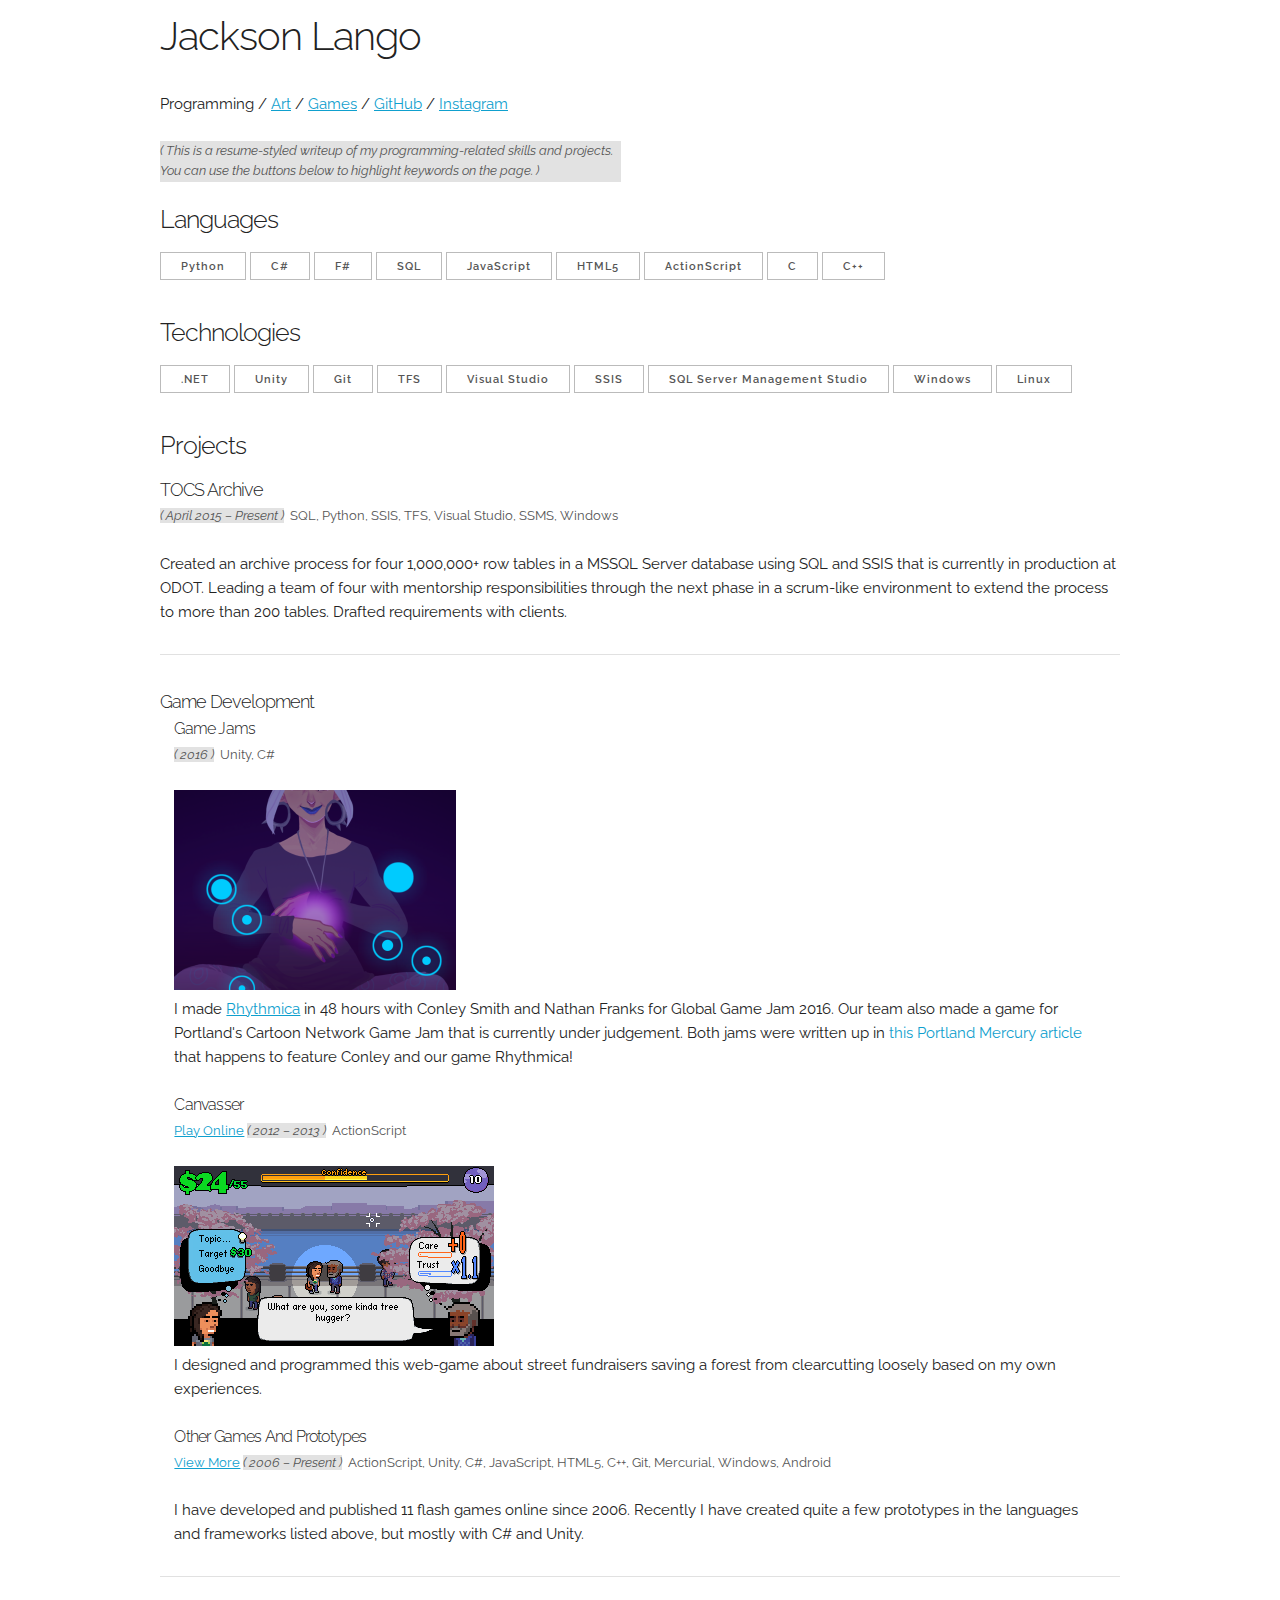
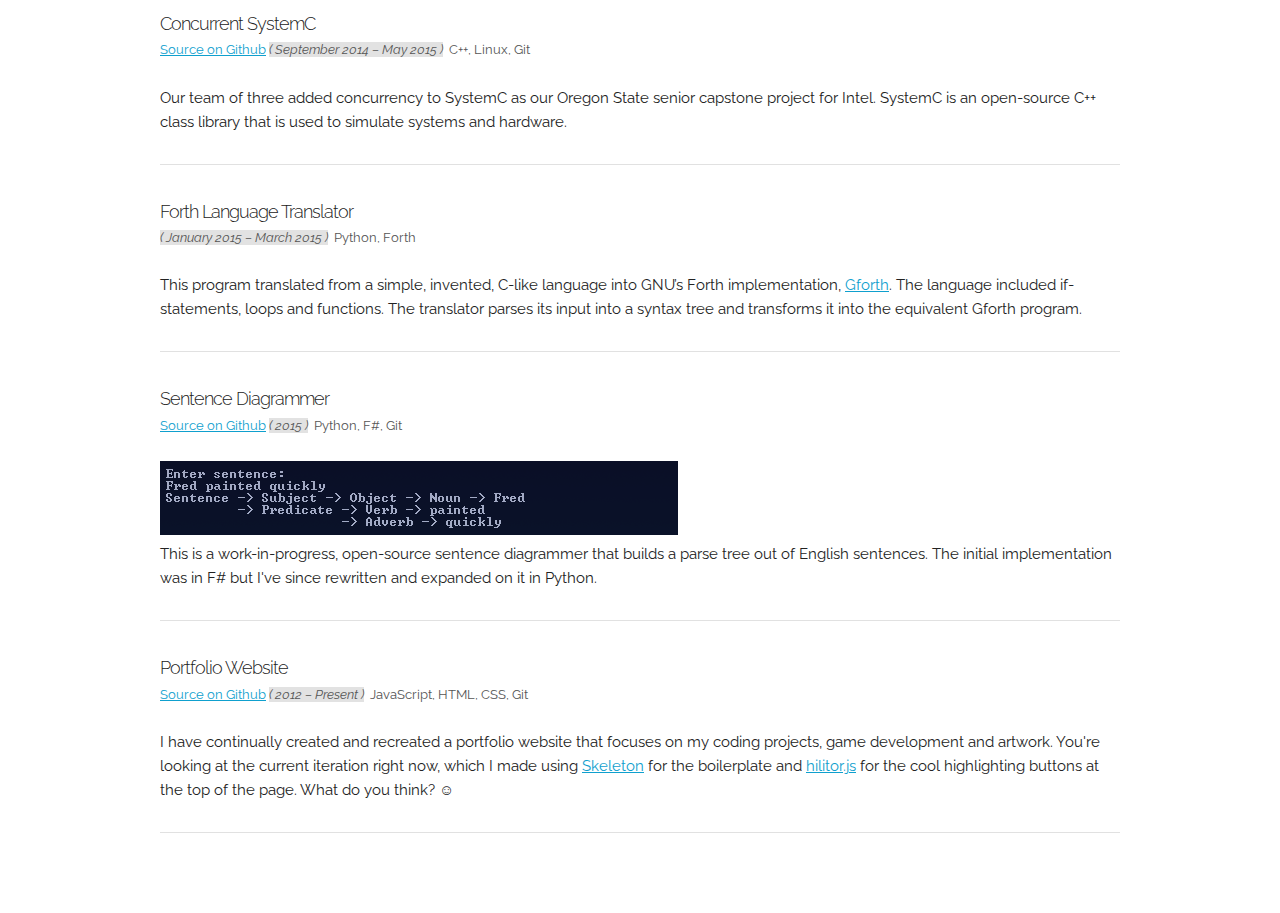
==== index.html @ 097b2953 "add game jams to programming" ====
<!DOCTYPE html>
<html lang="en">
<head>

  <!-- Basic Page Needs
  –––––––––––––––––––––––––––––––––––––––––––––––––– -->
  <meta charset="utf-8">
  <title>Jackson Lango - Programming</title>
  <meta name="description" content="Portfolio website">
  <meta name="author" content="Jackson Lango">

  <!-- Mobile Specific Metas
  –––––––––––––––––––––––––––––––––––––––––––––––––– -->
  <meta name="viewport" content="width=device-width, initial-scale=1">

  <!-- FONT
  –––––––––––––––––––––––––––––––––––––––––––––––––– -->
  <link href="//fonts.googleapis.com/css?family=Raleway:400,300,600" rel="stylesheet" type="text/css">

  <!-- CSS
  –––––––––––––––––––––––––––––––––––––––––––––––––– -->
  <link rel="stylesheet" href="css/normalize.css">
  <link rel="stylesheet" href="css/skeleton.css">
  <link rel="stylesheet" href="css/lango.css">

  <!-- Favicon
  –––––––––––––––––––––––––––––––––––––––––––––––––– -->
  <link rel="icon" type="image/png" href="images/favicon.png">

  <!-- JavaScript
  –––––––––––––––––––––––––––––––––––––––––––––––––– -->
  <script type="text/javascript" src="js/hilitor.js"></script>
  <script type="text/javascript" src="js/keywords.js"></script>
  <script type="text/javascript">
    var keywords = new Keywords();
  </script>

</head>
<body>
  <div class="container" id="content">
    <h1>Jackson Lango</h1>
    <p>
      Programming / 
      <a href="art">Art</a> / 
      <a href="games">Games</a> / 
      <a href="https://github.com/no1hitjam">GitHub</a> / 
      <a href="https://www.instagram.com/moon_dude">Instagram</a>
    </p>
    <div class="row">
      <div class="one-half column">
        <p class="info info-em">
            ( This is a resume-styled writeup of my programming-related skills and projects. You can use the buttons below to highlight keywords on the page. )
        </p>
      </div><div class="one-half column"></div>
    </div>
    <h2>Languages</h2>
    <p>
      <input type="button" id="Python-button" value="Python" onclick="keywords.toggle('Python');">
      <input type="button" id="C#-button" value="C#" onclick="keywords.toggle('C#');">
      <input type="button" id="F#-button" value="F#" onclick="keywords.toggle('F#');">
      <input type="button" id="SQL-button" value="SQL" onclick="keywords.toggle('SQL');">
      <input type="button" id="JavaScript-button" value="JavaScript" onclick="keywords.toggle('JavaScript');">
      <input type="button" id="HTML5-button" value="HTML5" onclick="keywords.toggle('HTML5');">
      <input type="button" id="ActionScript-button" value="ActionScript" onclick="keywords.toggle('ActionScript');">
      <input type="button" id="C-button" value="C" onclick="keywords.toggle('C');">
      <input type="button" id="C++-button" value="C++" onclick="keywords.toggle('C\\+\\+');">
    </p>
    <h2>Technologies</h2>
    <p>
      <input type="button" id=".NET-button" value=".NET" onclick="keywords.toggle('\\.NET');">
      <input type="button" id="Unity-button" value="Unity" onclick="keywords.toggle('Unity');">
      <input type="button" id="Git-button" value="Git" onclick="keywords.toggle('Git');">
      <input type="button" id="TFS-button" value="TFS" onclick="keywords.toggle('TFS');">
      <input type="button" id="Visual Studio-button" value="Visual Studio" onclick="keywords.toggle('Visual Studio');">
      <input type="button" id="SSIS-button" value="SSIS" onclick="keywords.toggle('SSIS');">
      <input type="button" id="SSMS-button" value="SQL Server Management Studio" onclick="keywords.toggle('SSMS');">
      <input type="button" id="Windows-button" value="Windows" onclick="keywords.toggle('Windows');">
      <input type="button" id="Linux-button" value="Linux" onclick="keywords.toggle('Linux');">
    </p>
    
    <h2>Projects</h2>
    
    <h3>TOCS Archive</h3>
    <p class="info">
      <span class="info-em">( April 2015 – Present )</span>&nbsp; 
      SQL, Python, SSIS, TFS, Visual Studio, SSMS, Windows &nbsp; 
    </p>
    <p> 
      
    </p>
    <p>
      Created an archive process for four 1,000,000+ row tables in a MSSQL Server database using SQL and SSIS that is currently in production at ODOT. Leading a team of four with mentorship responsibilities through the next phase in a scrum-like environment to extend the process to more than 200 tables. Drafted requirements with clients.
    </p>
    
    <hr />
    
    <h3>Game Development</h3>
    <div style="width: 97%; margin: 0 auto;">
      <h4>Game Jams</h4>
      <p class="info">
        <span class="info-em">( 2016 )</span>&nbsp; 
        Unity, C# &nbsp; 
      </p>
      <img class="u-max-full-width" src="images/rhythmica.png">
      <p>
        I made <a href="games/rhythmica">Rhythmica</a> in 48 hours with Conley Smith and Nathan Franks for Global Game Jam 2016. Our team also made a game for Portland's Cartoon Network Game Jam that is currently under judgement. Both jams were written up in <a>this Portland Mercury article</a> that happens to feature Conley and our game Rhythmica!
      </p>
      <h4>Canvasser</h4>
      <p class="info">
        <a href="games/canvasser">Play Online</a>
        <span class="info-em">( 2012 – 2013 )</span>&nbsp; 
        ActionScript &nbsp; 
      </p>
      <img class="u-max-full-width" src="images/canvasser.png">
      <p>
        I designed and programmed this web-game about street fundraisers saving a forest from clearcutting loosely based on my own experiences.
      </p>
      <h4>Other Games And Prototypes</h4>
      <p class="info">
        <a href="games">View More</a>
        <span class="info-em">( 2006 – Present )</span>&nbsp; 
        ActionScript, Unity, C#, JavaScript, HTML5, C++, Git, Mercurial, Windows, Android &nbsp;
      </p>
      <p>
        I have developed and published 11 flash games online since 2006.
        Recently I have created quite a few prototypes in the languages and frameworks listed above, but mostly with C# and Unity.
      </p>
    </div>
    
    <hr />
    
    <h3>Concurrent SystemC</h3>
    <p class="info">
      <a href="https://github.com/eberleim/SystemConcurrentC">Source on Github</a>
      <span class="info-em">( September 2014 – May 2015 )</span>&nbsp; 
      C++, Linux, Git &nbsp;
    </p>
    <p>
      Our team of three added concurrency to SystemC as our Oregon State senior capstone project for Intel. SystemC is an open-source C++ class library that is used to simulate systems and hardware.
    </p>
    
    <hr />
    
    <h3>Forth Language Translator</h3>
    <p class="info">
      <span class="info-em">( January 2015 – March 2015 )</span>&nbsp; 
      Python, Forth &nbsp;
    </p>
    <p>
      This program translated from a simple, invented, C-like language into GNU’s Forth implementation, <a href="https://www.gnu.org/software/gforth/">Gforth</a>. The language included if-statements, loops and functions. The translator parses its input into a syntax tree and transforms it into the equivalent Gforth program.
    </p>
    
    <hr />
    
    <h3>Sentence Diagrammer</h3>
    <p class="info">
      <a href="https://github.com/no1hitjam/diagrammer">Source on Github</a>
      <span class="info-em">( 2015 )</span>&nbsp; 
      Python, F#, Git &nbsp;
    </p>
    <img class="u-max-full-width" src="images/diagrammer.png">
    <p>
      This is a work-in-progress, open-source sentence diagrammer that builds a parse tree out of English sentences. The initial implementation was in F# but I've since rewritten and expanded on it in Python.
    </p>
    
    <hr />
    
    <h3>Portfolio Website</h3>
    <p class="info">
      <a href="https://github.com/no1hitjam/portfolio2">Source on Github</a> 
      <span class="info-em">( 2012 – Present )</span>&nbsp; 
      JavaScript, HTML, CSS, Git &nbsp;
    </p>
    <p>
      I have continually created and recreated a portfolio website that focuses on my coding projects, game development and artwork. You're looking at the current iteration right now, which I made using <a href="http://getskeleton.com/">Skeleton</a> for the boilerplate and <a href="http://www.the-art-of-web.com/javascript/search-highlight/">hilitor.js</a> for the cool highlighting buttons at the top of the page. What do you think? &#9786; 
    </p>
    <p></p>
    
    <hr />
    
    <h3></h3>
    <p class="info">
      <span class="info-em"></span>&nbsp; &nbsp;
    </p>
    <p>
    </p>
  </div>
      
</body>
</html>
---- css/skeleton.css ----
/*
* Skeleton V2.0.4
* Copyright 2014, Dave Gamache
* www.getskeleton.com
* Free to use under the MIT license.
* http://www.opensource.org/licenses/mit-license.php
* 12/29/2014
*/


/* Table of contents
––––––––––––––––––––––––––––––––––––––––––––––––––
- Grid
- Base Styles
- Typography
- Links
- Buttons
- Forms
- Lists
- Code
- Tables
- Spacing
- Utilities
- Clearing
- Media Queries
*/


/* Grid
–––––––––––––––––––––––––––––––––––––––––––––––––– */
.container {
  position: relative;
  width: 100%;
  max-width: 960px;
  margin: 0 auto;
  padding: 0 20px;
  box-sizing: border-box; }
.column,
.columns {
  width: 100%;
  float: left;
  box-sizing: border-box; }

/* For devices larger than 400px */
@media (min-width: 400px) {
  .container {
    width: 85%;
    padding: 0; }
}

/* For devices larger than 550px */
@media (min-width: 550px) {
  .container {
    width: 80%; }
  .column,
  .columns {
    margin-left: 4%; }
  .column:first-child,
  .columns:first-child {
    margin-left: 0; }

  .one.column,
  .one.columns                    { width: 4.66666666667%; }
  .two.columns                    { width: 13.3333333333%; }
  .three.columns                  { width: 22%;            }
  .four.columns                   { width: 30.6666666667%; }
  .five.columns                   { width: 39.3333333333%; }
  .six.columns                    { width: 48%;            }
  .seven.columns                  { width: 56.6666666667%; }
  .eight.columns                  { width: 65.3333333333%; }
  .nine.columns                   { width: 74.0%;          }
  .ten.columns                    { width: 82.6666666667%; }
  .eleven.columns                 { width: 91.3333333333%; }
  .twelve.columns                 { width: 100%; margin-left: 0; }

  .one-third.column               { width: 30.6666666667%; }
  .two-thirds.column              { width: 65.3333333333%; }

  .one-half.column                { width: 48%; }

  /* Offsets */
  .offset-by-one.column,
  .offset-by-one.columns          { margin-left: 8.66666666667%; }
  .offset-by-two.column,
  .offset-by-two.columns          { margin-left: 17.3333333333%; }
  .offset-by-three.column,
  .offset-by-three.columns        { margin-left: 26%;            }
  .offset-by-four.column,
  .offset-by-four.columns         { margin-left: 34.6666666667%; }
  .offset-by-five.column,
  .offset-by-five.columns         { margin-left: 43.3333333333%; }
  .offset-by-six.column,
  .offset-by-six.columns          { margin-left: 52%;            }
  .offset-by-seven.column,
  .offset-by-seven.columns        { margin-left: 60.6666666667%; }
  .offset-by-eight.column,
  .offset-by-eight.columns        { margin-left: 69.3333333333%; }
  .offset-by-nine.column,
  .offset-by-nine.columns         { margin-left: 78.0%;          }
  .offset-by-ten.column,
  .offset-by-ten.columns          { margin-left: 86.6666666667%; }
  .offset-by-eleven.column,
  .offset-by-eleven.columns       { margin-left: 95.3333333333%; }

  .offset-by-one-third.column,
  .offset-by-one-third.columns    { margin-left: 34.6666666667%; }
  .offset-by-two-thirds.column,
  .offset-by-two-thirds.columns   { margin-left: 69.3333333333%; }

  .offset-by-one-half.column,
  .offset-by-one-half.columns     { margin-left: 52%; }

}


/* Base Styles
–––––––––––––––––––––––––––––––––––––––––––––––––– */
/* NOTE
html is set to 62.5% so that all the REM measurements throughout Skeleton
are based on 10px sizing. So basically 1.5rem = 15px :) */
html {
  font-size: 62.5%; }
body {
  font-size: 1.5em; /* currently ems cause chrome bug misinterpreting rems on body element */
  line-height: 1.6;
  font-weight: 400;
  font-family: "Raleway", "HelveticaNeue", "Helvetica Neue", Helvetica, Arial, sans-serif;
  color: #222; }


/* Typography
–––––––––––––––––––––––––––––––––––––––––––––––––– */
h1, h2, h3, h4, h5, h6 {
  margin-top: 0;
  margin-bottom: 2rem;
  font-weight: 300; }
h1 { font-size: 4.0rem; line-height: 1.2;  letter-spacing: -.1rem;}
h2 { font-size: 3.6rem; line-height: 1.25; letter-spacing: -.1rem; }
h3 { font-size: 3.0rem; line-height: 1.3;  letter-spacing: -.1rem; }
h4 { font-size: 2.4rem; line-height: 1.35; letter-spacing: -.08rem; }
h5 { font-size: 1.8rem; line-height: 1.5;  letter-spacing: -.05rem; }
h6 { font-size: 1.5rem; line-height: 1.6;  letter-spacing: 0; }

/* Larger than phablet 
@media (min-width: 550px) {
  h1 { font-size: 5.0rem; }
  h2 { font-size: 4.2rem; }
  h3 { font-size: 3.6rem; }
  h4 { font-size: 3.0rem; }
  h5 { font-size: 2.4rem; }
  h6 { font-size: 1.5rem; }
}*/

p {
  margin-top: 0; }


/* Links
–––––––––––––––––––––––––––––––––––––––––––––––––– */
a {
  color: #1EAEDB; }
a:hover {
  color: #0FA0CE; }


/* Buttons
–––––––––––––––––––––––––––––––––––––––––––––––––– */
.button,
button,
input[type="submit"],
input[type="reset"],
input[type="button"] {
  display: inline-block;
  height: 38px;
  padding: 0 30px;
  color: #555;
  text-align: center;
  font-size: 11px;
  font-weight: 600;
  line-height: 38px;
  letter-spacing: .1rem;
  text-transform: uppercase;
  text-decoration: none;
  white-space: nowrap;
  background-color: transparent;
  border-radius: 4px;
  border: 1px solid #bbb;
  cursor: pointer;
  box-sizing: border-box; }
.button:hover,
button:hover,
input[type="submit"]:hover,
input[type="reset"]:hover,
input[type="button"]:hover,
.button:focus,
button:focus,
input[type="submit"]:focus,
input[type="reset"]:focus,
input[type="button"]:focus {
  color: #333;
  border-color: #888;
  outline: 0; }
.button.button-primary,
button.button-primary,
input[type="submit"].button-primary,
input[type="reset"].button-primary,
input[type="button"].button-primary {
  color: #FFF;
  background-color: #33C3F0;
  border-color: #33C3F0; }
.button.button-primary:hover,
button.button-primary:hover,
input[type="submit"].button-primary:hover,
input[type="reset"].button-primary:hover,
input[type="button"].button-primary:hover,
.button.button-primary:focus,
button.button-primary:focus,
input[type="submit"].button-primary:focus,
input[type="reset"].button-primary:focus,
input[type="button"].button-primary:focus {
  color: #FFF;
  background-color: #1EAEDB;
  border-color: #1EAEDB; }


/* Forms
–––––––––––––––––––––––––––––––––––––––––––––––––– */
input[type="email"],
input[type="number"],
input[type="search"],
input[type="text"],
input[type="tel"],
input[type="url"],
input[type="password"],
textarea,
select {
  height: 38px;
  padding: 6px 10px; /* The 6px vertically centers text on FF, ignored by Webkit */
  background-color: #fff;
  border: 1px solid #D1D1D1;
  border-radius: 4px;
  box-shadow: none;
  box-sizing: border-box; }
/* Removes awkward default styles on some inputs for iOS */
input[type="email"],
input[type="number"],
input[type="search"],
input[type="text"],
input[type="tel"],
input[type="url"],
input[type="password"],
textarea {
  -webkit-appearance: none;
     -moz-appearance: none;
          appearance: none; }
textarea {
  min-height: 65px;
  padding-top: 6px;
  padding-bottom: 6px; }
input[type="email"]:focus,
input[type="number"]:focus,
input[type="search"]:focus,
input[type="text"]:focus,
input[type="tel"]:focus,
input[type="url"]:focus,
input[type="password"]:focus,
textarea:focus,
select:focus {
  border: 1px solid #33C3F0;
  outline: 0; }
label,
legend {
  display: block;
  margin-bottom: .5rem;
  font-weight: 600; }
fieldset {
  padding: 0;
  border-width: 0; }
input[type="checkbox"],
input[type="radio"] {
  display: inline; }
label > .label-body {
  display: inline-block;
  margin-left: .5rem;
  font-weight: normal; }


/* Lists
–––––––––––––––––––––––––––––––––––––––––––––––––– */
ul {
  list-style: circle inside; }
ol {
  list-style: decimal inside; }
ol, ul {
  padding-left: 0;
  margin-top: 0; }
ul ul,
ul ol,
ol ol,
ol ul {
  margin: 1.5rem 0 1.5rem 3rem;
  font-size: 90%; }
li {
  margin-bottom: 1rem; }


/* Code
–––––––––––––––––––––––––––––––––––––––––––––––––– */
code {
  padding: .2rem .5rem;
  margin: 0 .2rem;
  font-size: 90%;
  white-space: nowrap;
  background: #F1F1F1;
  border: 1px solid #E1E1E1;
  border-radius: 4px; }
pre > code {
  display: block;
  padding: 1rem 1.5rem;
  white-space: pre; }


/* Tables
–––––––––––––––––––––––––––––––––––––––––––––––––– */
th,
td {
  padding: 12px 15px;
  text-align: left;
  border-bottom: 1px solid #E1E1E1; }
th:first-child,
td:first-child {
  padding-left: 0; }
th:last-child,
td:last-child {
  padding-right: 0; }


/* Spacing
–––––––––––––––––––––––––––––––––––––––––––––––––– */
button,
.button {
  margin-bottom: 1rem; }
input,
textarea,
select,
fieldset {
  margin-bottom: 1.5rem; }
pre,
blockquote,
dl,
figure,
table,
p,
ul,
ol,
form {
  margin-bottom: 2.5rem; }


/* Utilities
–––––––––––––––––––––––––––––––––––––––––––––––––– */
.u-full-width {
  width: 100%;
  box-sizing: border-box; }
.u-max-full-width {
  max-width: 100%;
  box-sizing: border-box; }
.u-pull-right {
  float: right; }
.u-pull-left {
  float: left; }


/* Misc
–––––––––––––––––––––––––––––––––––––––––––––––––– */
hr {
  margin-top: 3rem;
  margin-bottom: 3.5rem;
  border-width: 0;
  border-top: 1px solid #E1E1E1; }


/* Clearing
–––––––––––––––––––––––––––––––––––––––––––––––––– */

/* Self Clearing Goodness */
.container:after,
.row:after,
.u-cf {
  content: "";
  display: table;
  clear: both; }


/* Media Queries
–––––––––––––––––––––––––––––––––––––––––––––––––– */
/*
Note: The best way to structure the use of media queries is to create the queries
near the relevant code. For example, if you wanted to change the styles for buttons
on small devices, paste the mobile query code up in the buttons section and style it
there.
*/


/* Larger than mobile */
@media (min-width: 400px) {}

/* Larger than phablet (also point when grid becomes active) */
@media (min-width: 550px) {}

/* Larger than tablet */
@media (min-width: 750px) {}

/* Larger than desktop */
@media (min-width: 1000px) {}

/* Larger than Desktop HD */
@media (min-width: 1200px) {}
---- css/lango.css ----
h3, h4, h5, h6 {
  margin-bottom: .5rem;
}
 
h1 { font-size: 4.0rem; line-height: 1.8;  min-height: -7em; letter-spacing: -.1rem; }
h2 { font-size: 2.5rem; line-height: 1;  min-height: -2em; letter-spacing: -.1rem; }
h3 { font-size: 1.8rem; line-height: 1.3;  min-height: -2em; letter-spacing: -.1rem; }
h4 { font-size: 1.6rem; line-height: 1.35; min-height: -2em; letter-spacing: -.08rem; }
h5 { font-size: 1.5rem; line-height: 1.5;  min-height: -2em; letter-spacing: -.05rem; }
h6 { font-size: 1.4rem; line-height: 1.6;  min-height: -2em; letter-spacing: 0; }

a {
  color: #0FA0CE; }
a:hover {
  color: #0c81a7; }

.info {
  font-size: .85em; 
  color: #555;
}

.info-em {
  font-style: italic;
  background-color: #e2e2e2;
}
  
.button,
button,
input[type="submit"],
input[type="reset"],
input[type="button"] {
  /*display: inline-block;*/
  height: 28px;
  padding: 0 20px;
  /*color: #555;
  text-align: center;
  font-size: 11px;
  font-weight: 600;*/
  line-height: 28px;
  /*letter-spacing: .1rem;*/
  text-transform: none;
  /*text-decoration: none;
  white-space: nowrap;
  background-color: transparent;*/
  border-radius: 0px;
  /*border: 1px solid #bbb;
  cursor: pointer;
  box-sizing: border-box;*/ }
.button.button-primary,
button.button-primary,
input[type="submit"].button-primary,
input[type="reset"].button-primary,
input[type="button"].button-primary {
  /*color: #FFF;
  background-color: #33C3F0;
  border-color: #33C3F0;*/
  color: #333;
  background-color: #80dcff;
  border-color: #80dcff; }
.button.button-primary:hover,
button.button-primary:hover,
input[type="submit"].button-primary:hover,
input[type="reset"].button-primary:hover,
input[type="button"].button-primary:hover,
.button.button-primary:focus,
button.button-primary:focus,
input[type="submit"].button-primary:focus,
input[type="reset"].button-primary:focus,
input[type="button"].button-primary:focus {
  color: #111;
  background-color: #80dcff;
  border-color: #80dcff; }
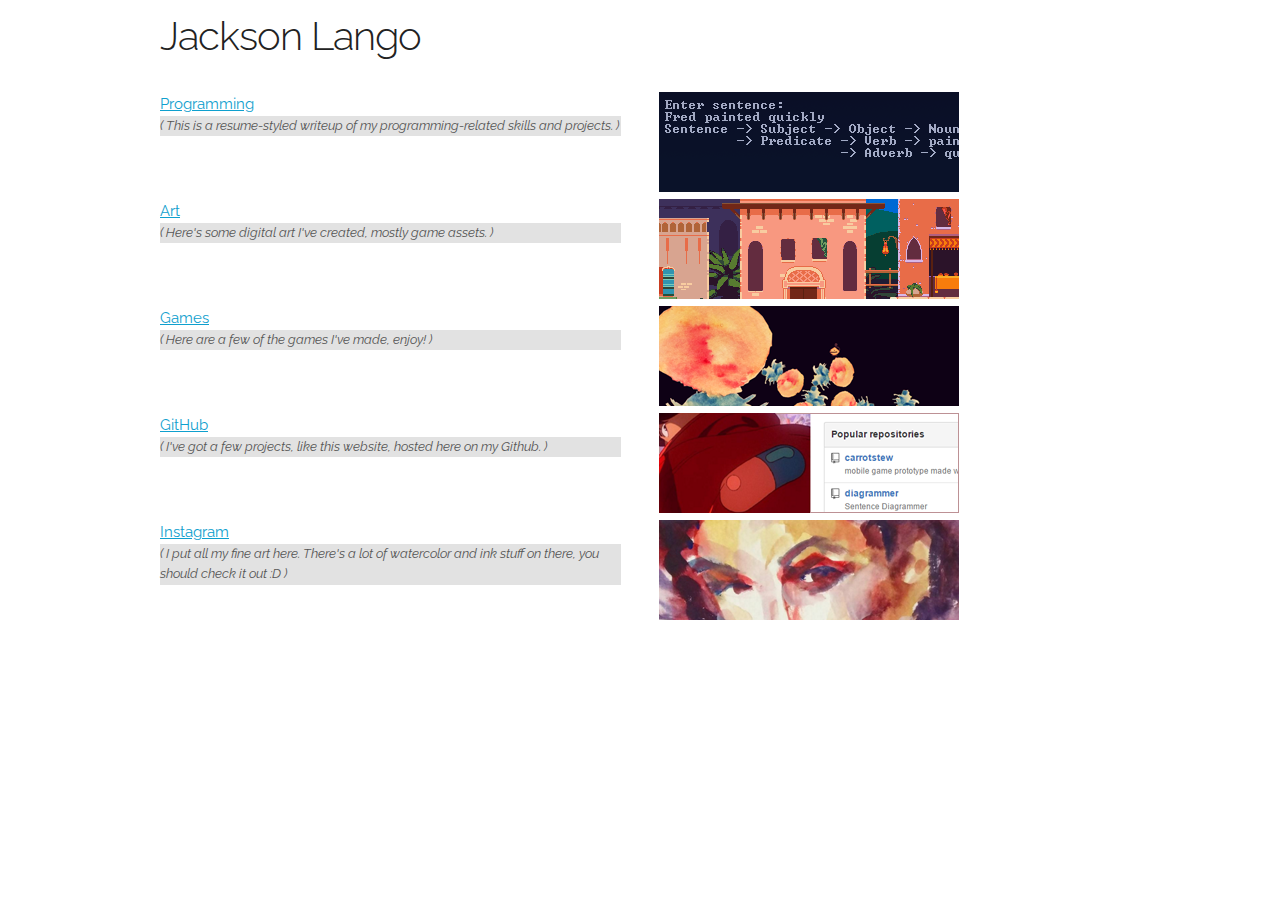
==== commit 9b347484: "add new homepage and move programming into its own folder" ====
--- a/index.html
+++ b/index.html
@@ -5,7 +5,7 @@
   <!-- Basic Page Needs
   –––––––––––––––––––––––––––––––––––––––––––––––––– -->
   <meta charset="utf-8">
-  <title>Jackson Lango - Programming</title>
+  <title>Jackson Lango</title>
   <meta name="description" content="Portfolio website">
   <meta name="author" content="Jackson Lango">
 
@@ -27,164 +27,59 @@
   –––––––––––––––––––––––––––––––––––––––––––––––––– -->
   <link rel="icon" type="image/png" href="images/favicon.png">
 
-  <!-- JavaScript
-  –––––––––––––––––––––––––––––––––––––––––––––––––– -->
-  <script type="text/javascript" src="js/hilitor.js"></script>
-  <script type="text/javascript" src="js/keywords.js"></script>
-  <script type="text/javascript">
-    var keywords = new Keywords();
-  </script>
-
 </head>
 <body>
   <div class="container" id="content">
     <h1>Jackson Lango</h1>
-    <p>
-      Programming / 
-      <a href="art">Art</a> / 
-      <a href="games">Games</a> / 
-      <a href="https://github.com/no1hitjam">GitHub</a> / 
-      <a href="https://www.instagram.com/moon_dude">Instagram</a>
-    </p>
     <div class="row">
       <div class="one-half column">
+        <a href="programming">Programming</a>
         <p class="info info-em">
-            ( This is a resume-styled writeup of my programming-related skills and projects. You can use the buttons below to highlight keywords on the page. )
+          ( This is a resume-styled writeup of my programming-related skills and projects. )
         </p>
-      </div><div class="one-half column"></div>
+      </div><div class="one-half column">
+        <a href="programming"><img src="images/programming.png"></a>
+      </div>
     </div>
-    <h2>Languages</h2>
-    <p>
-      <input type="button" id="Python-button" value="Python" onclick="keywords.toggle('Python');">
-      <input type="button" id="C#-button" value="C#" onclick="keywords.toggle('C#');">
-      <input type="button" id="F#-button" value="F#" onclick="keywords.toggle('F#');">
-      <input type="button" id="SQL-button" value="SQL" onclick="keywords.toggle('SQL');">
-      <input type="button" id="JavaScript-button" value="JavaScript" onclick="keywords.toggle('JavaScript');">
-      <input type="button" id="HTML5-button" value="HTML5" onclick="keywords.toggle('HTML5');">
-      <input type="button" id="ActionScript-button" value="ActionScript" onclick="keywords.toggle('ActionScript');">
-      <input type="button" id="C-button" value="C" onclick="keywords.toggle('C');">
-      <input type="button" id="C++-button" value="C++" onclick="keywords.toggle('C\\+\\+');">
-    </p>
-    <h2>Technologies</h2>
-    <p>
-      <input type="button" id=".NET-button" value=".NET" onclick="keywords.toggle('\\.NET');">
-      <input type="button" id="Unity-button" value="Unity" onclick="keywords.toggle('Unity');">
-      <input type="button" id="Git-button" value="Git" onclick="keywords.toggle('Git');">
-      <input type="button" id="TFS-button" value="TFS" onclick="keywords.toggle('TFS');">
-      <input type="button" id="Visual Studio-button" value="Visual Studio" onclick="keywords.toggle('Visual Studio');">
-      <input type="button" id="SSIS-button" value="SSIS" onclick="keywords.toggle('SSIS');">
-      <input type="button" id="SSMS-button" value="SQL Server Management Studio" onclick="keywords.toggle('SSMS');">
-      <input type="button" id="Windows-button" value="Windows" onclick="keywords.toggle('Windows');">
-      <input type="button" id="Linux-button" value="Linux" onclick="keywords.toggle('Linux');">
-    </p>
-    
-    <h2>Projects</h2>
-    
-    <h3>TOCS Archive</h3>
-    <p class="info">
-      <span class="info-em">( April 2015 – Present )</span>&nbsp; 
-      SQL, Python, SSIS, TFS, Visual Studio, SSMS, Windows &nbsp; 
-    </p>
-    <p> 
-      
-    </p>
-    <p>
-      Created an archive process for four 1,000,000+ row tables in a MSSQL Server database using SQL and SSIS that is currently in production at ODOT. Leading a team of four with mentorship responsibilities through the next phase in a scrum-like environment to extend the process to more than 200 tables. Drafted requirements with clients.
-    </p>
-    
-    <hr />
-    
-    <h3>Game Development</h3>
-    <div style="width: 97%; margin: 0 auto;">
-      <h4>Game Jams</h4>
-      <p class="info">
-        <span class="info-em">( 2016 )</span>&nbsp; 
-        Unity, C# &nbsp; 
-      </p>
-      <img class="u-max-full-width" src="images/rhythmica.png">
-      <p>
-        I made <a href="games/rhythmica">Rhythmica</a> in 48 hours with Conley Smith and Nathan Franks for Global Game Jam 2016. Our team also made a game for Portland's Cartoon Network Game Jam that is currently under judgement. Both jams were written up in <a>this Portland Mercury article</a> that happens to feature Conley and our game Rhythmica!
-      </p>
-      <h4>Canvasser</h4>
-      <p class="info">
-        <a href="games/canvasser">Play Online</a>
-        <span class="info-em">( 2012 – 2013 )</span>&nbsp; 
-        ActionScript &nbsp; 
-      </p>
-      <img class="u-max-full-width" src="images/canvasser.png">
-      <p>
-        I designed and programmed this web-game about street fundraisers saving a forest from clearcutting loosely based on my own experiences.
-      </p>
-      <h4>Other Games And Prototypes</h4>
-      <p class="info">
-        <a href="games">View More</a>
-        <span class="info-em">( 2006 – Present )</span>&nbsp; 
-        ActionScript, Unity, C#, JavaScript, HTML5, C++, Git, Mercurial, Windows, Android &nbsp;
-      </p>
-      <p>
-        I have developed and published 11 flash games online since 2006.
-        Recently I have created quite a few prototypes in the languages and frameworks listed above, but mostly with C# and Unity.
-      </p>
+    <div class="row">
+      <div class="one-half column">
+        <a href="art">Art</a>
+        <p class="info info-em">
+          ( Here's some digital art I've created, mostly game assets. )
+        </p>
+      </div><div class="one-half column">
+        <a href="art"><img src="images/art.png"></a>
+      </div>
     </div>
-    
-    <hr />
-    
-    <h3>Concurrent SystemC</h3>
-    <p class="info">
-      <a href="https://github.com/eberleim/SystemConcurrentC">Source on Github</a>
-      <span class="info-em">( September 2014 – May 2015 )</span>&nbsp; 
-      C++, Linux, Git &nbsp;
-    </p>
-    <p>
-      Our team of three added concurrency to SystemC as our Oregon State senior capstone project for Intel. SystemC is an open-source C++ class library that is used to simulate systems and hardware.
-    </p>
-    
-    <hr />
-    
-    <h3>Forth Language Translator</h3>
-    <p class="info">
-      <span class="info-em">( January 2015 – March 2015 )</span>&nbsp; 
-      Python, Forth &nbsp;
-    </p>
-    <p>
-      This program translated from a simple, invented, C-like language into GNU’s Forth implementation, <a href="https://www.gnu.org/software/gforth/">Gforth</a>. The language included if-statements, loops and functions. The translator parses its input into a syntax tree and transforms it into the equivalent Gforth program.
-    </p>
-    
-    <hr />
-    
-    <h3>Sentence Diagrammer</h3>
-    <p class="info">
-      <a href="https://github.com/no1hitjam/diagrammer">Source on Github</a>
-      <span class="info-em">( 2015 )</span>&nbsp; 
-      Python, F#, Git &nbsp;
-    </p>
-    <img class="u-max-full-width" src="images/diagrammer.png">
-    <p>
-      This is a work-in-progress, open-source sentence diagrammer that builds a parse tree out of English sentences. The initial implementation was in F# but I've since rewritten and expanded on it in Python.
-    </p>
-    
-    <hr />
-    
-    <h3>Portfolio Website</h3>
-    <p class="info">
-      <a href="https://github.com/no1hitjam/portfolio2">Source on Github</a> 
-      <span class="info-em">( 2012 – Present )</span>&nbsp; 
-      JavaScript, HTML, CSS, Git &nbsp;
-    </p>
-    <p>
-      I have continually created and recreated a portfolio website that focuses on my coding projects, game development and artwork. You're looking at the current iteration right now, which I made using <a href="http://getskeleton.com/">Skeleton</a> for the boilerplate and <a href="http://www.the-art-of-web.com/javascript/search-highlight/">hilitor.js</a> for the cool highlighting buttons at the top of the page. What do you think? &#9786; 
-    </p>
-    <p></p>
-    
-    <hr />
-    
-    <h3></h3>
-    <p class="info">
-      <span class="info-em"></span>&nbsp; &nbsp;
-    </p>
-    <p>
-    </p>
+    <div class="row">
+      <div class="one-half column">
+        <a href="games">Games</a>
+        <p class="info info-em">
+          ( Here are a few of the games I've made, enjoy! )
+        </p>
+      </div><div class="one-half column">
+        <a href="games"><img src="images/games.png"></a>
+      </div>
+    </div>
+    <div class="row">
+      <div class="one-half column">
+        <a href="https://github.com/no1hitjam">GitHub</a>
+        <p class="info info-em">
+          ( I've got a few projects, like this website, hosted here on my Github. )
+        </p>
+      </div><div class="one-half column">
+        <a href="https://github.com/no1hitjam"><img src="images/github.png"></a>
+      </div>
+    </div>
+    <div class="row">
+      <div class="one-half column">
+        <a href="https://www.instagram.com/moon_dude">Instagram</a>
+        <p class="info info-em">
+          ( I put all my fine art here. There's a lot of watercolor and ink stuff on there, you should check it out :D )
+        </p>
+      </div><div class="one-half column">
+        <a href="https://www.instagram.com/moon_dude"><img src="images/instagram.png"></a>
+      </div>
+    </div>
   </div>
-      
-</body>
-</html>+</body>--- a/css/lango.css
+++ b/css/lango.css
@@ -13,6 +13,16 @@
   color: #0FA0CE; }
 a:hover {
   color: #0c81a7; }
+
+a.header {
+  color: #111;
+  text-decoration: none;
+}
+
+a.header:hover {
+  color: #333;
+  text-decoration: underline; 
+}
 
 .info {
   font-size: .85em; 
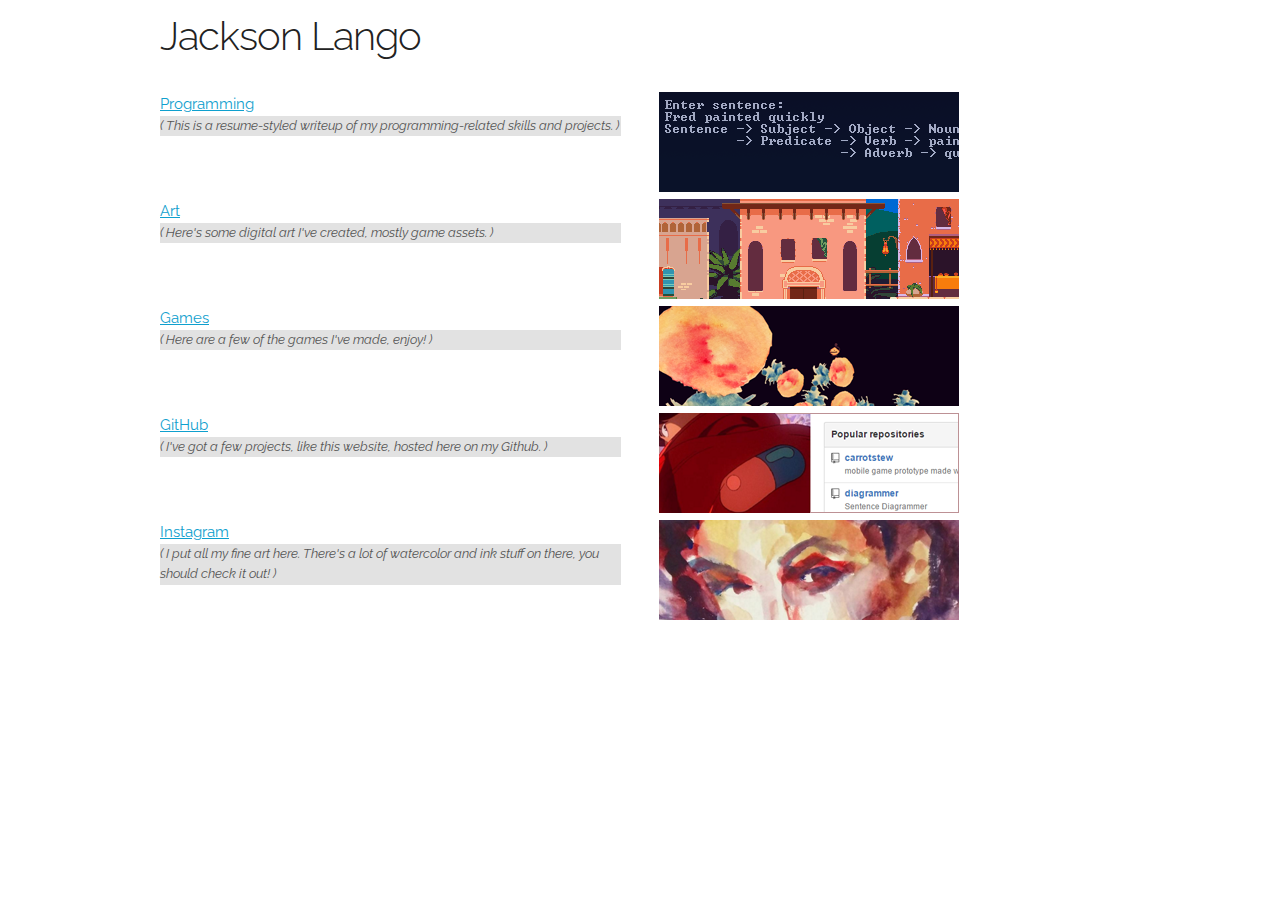
==== commit fbc070ab: "ruthlessly remove smiley face from homepage D:" ====
--- a/index.html
+++ b/index.html
@@ -75,7 +75,7 @@
       <div class="one-half column">
         <a href="https://www.instagram.com/moon_dude">Instagram</a>
         <p class="info info-em">
-          ( I put all my fine art here. There's a lot of watercolor and ink stuff on there, you should check it out :D )
+          ( I put all my fine art here. There's a lot of watercolor and ink stuff on there, you should check it out! )
         </p>
       </div><div class="one-half column">
         <a href="https://www.instagram.com/moon_dude"><img src="images/instagram.png"></a>
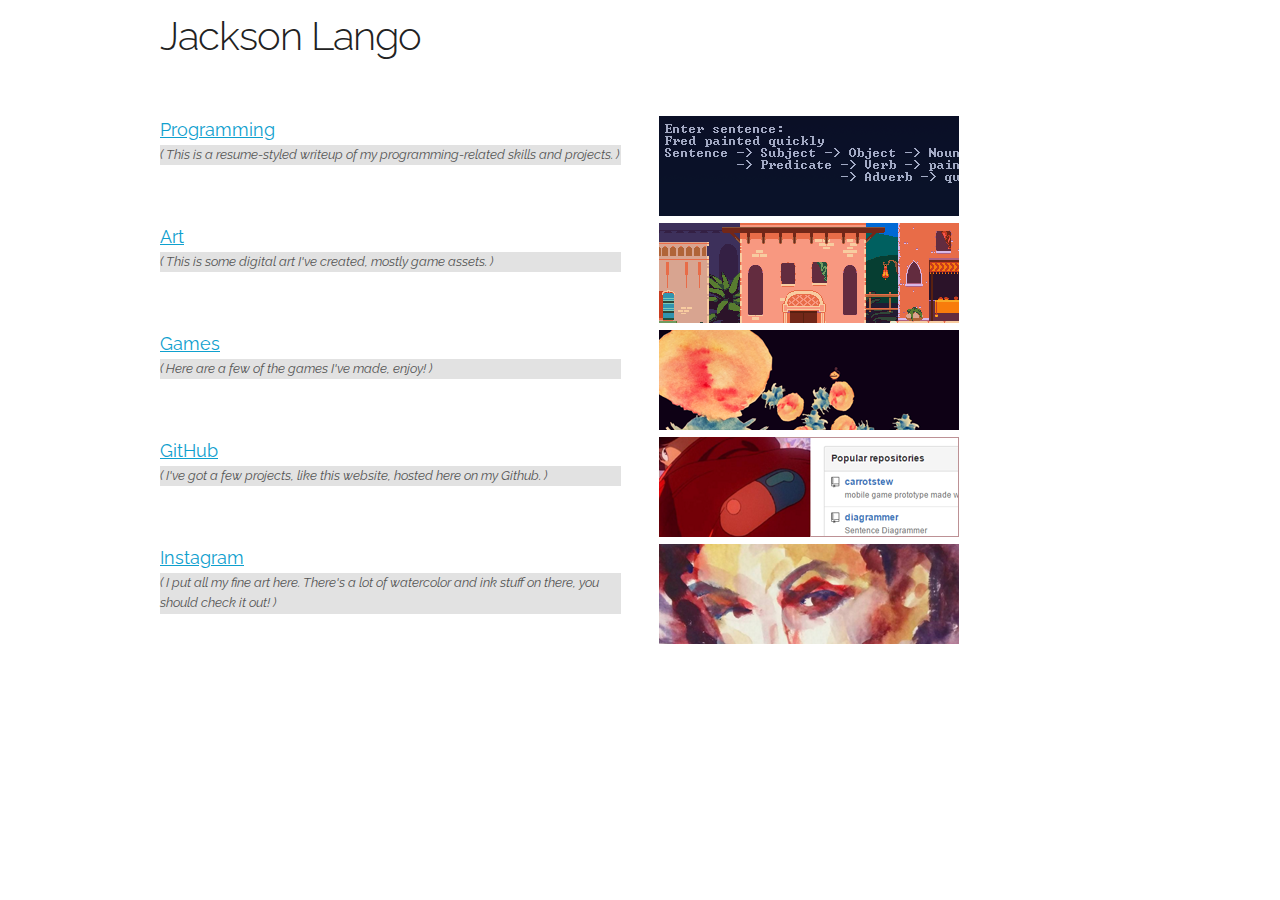
==== commit deb24442: "spiffy up home page" ====
--- a/index.html
+++ b/index.html
@@ -31,9 +31,12 @@
 <body>
   <div class="container" id="content">
     <h1>Jackson Lango</h1>
+    
+    <br>
+    
     <div class="row">
       <div class="one-half column">
-        <a href="programming">Programming</a>
+        <span class="home-link"><a href="programming">Programming</a></span>
         <p class="info info-em">
           ( This is a resume-styled writeup of my programming-related skills and projects. )
         </p>
@@ -41,19 +44,21 @@
         <a href="programming"><img src="images/programming.png"></a>
       </div>
     </div>
+
     <div class="row">
       <div class="one-half column">
-        <a href="art">Art</a>
+        <span class="home-link"><a href="art">Art</a></span>
         <p class="info info-em">
-          ( Here's some digital art I've created, mostly game assets. )
+          ( This is some digital art I've created, mostly game assets. )
         </p>
       </div><div class="one-half column">
         <a href="art"><img src="images/art.png"></a>
       </div>
     </div>
+    
     <div class="row">
       <div class="one-half column">
-        <a href="games">Games</a>
+        <span class="home-link"><a href="games">Games</a></span>
         <p class="info info-em">
           ( Here are a few of the games I've made, enjoy! )
         </p>
@@ -61,9 +66,10 @@
         <a href="games"><img src="images/games.png"></a>
       </div>
     </div>
+    
     <div class="row">
       <div class="one-half column">
-        <a href="https://github.com/no1hitjam">GitHub</a>
+        <span class="home-link"><a href="https://github.com/no1hitjam">GitHub</a></span>
         <p class="info info-em">
           ( I've got a few projects, like this website, hosted here on my Github. )
         </p>
@@ -71,9 +77,10 @@
         <a href="https://github.com/no1hitjam"><img src="images/github.png"></a>
       </div>
     </div>
+    
     <div class="row">
       <div class="one-half column">
-        <a href="https://www.instagram.com/moon_dude">Instagram</a>
+        <span class="home-link"><a href="https://www.instagram.com/moon_dude">Instagram</a></span>
         <p class="info info-em">
           ( I put all my fine art here. There's a lot of watercolor and ink stuff on there, you should check it out! )
         </p>
--- a/css/lango.css
+++ b/css/lango.css
@@ -33,6 +33,8 @@
   font-style: italic;
   background-color: #e2e2e2;
 }
+
+.home-link { font-size: 1.8rem; }
   
 .button,
 button,
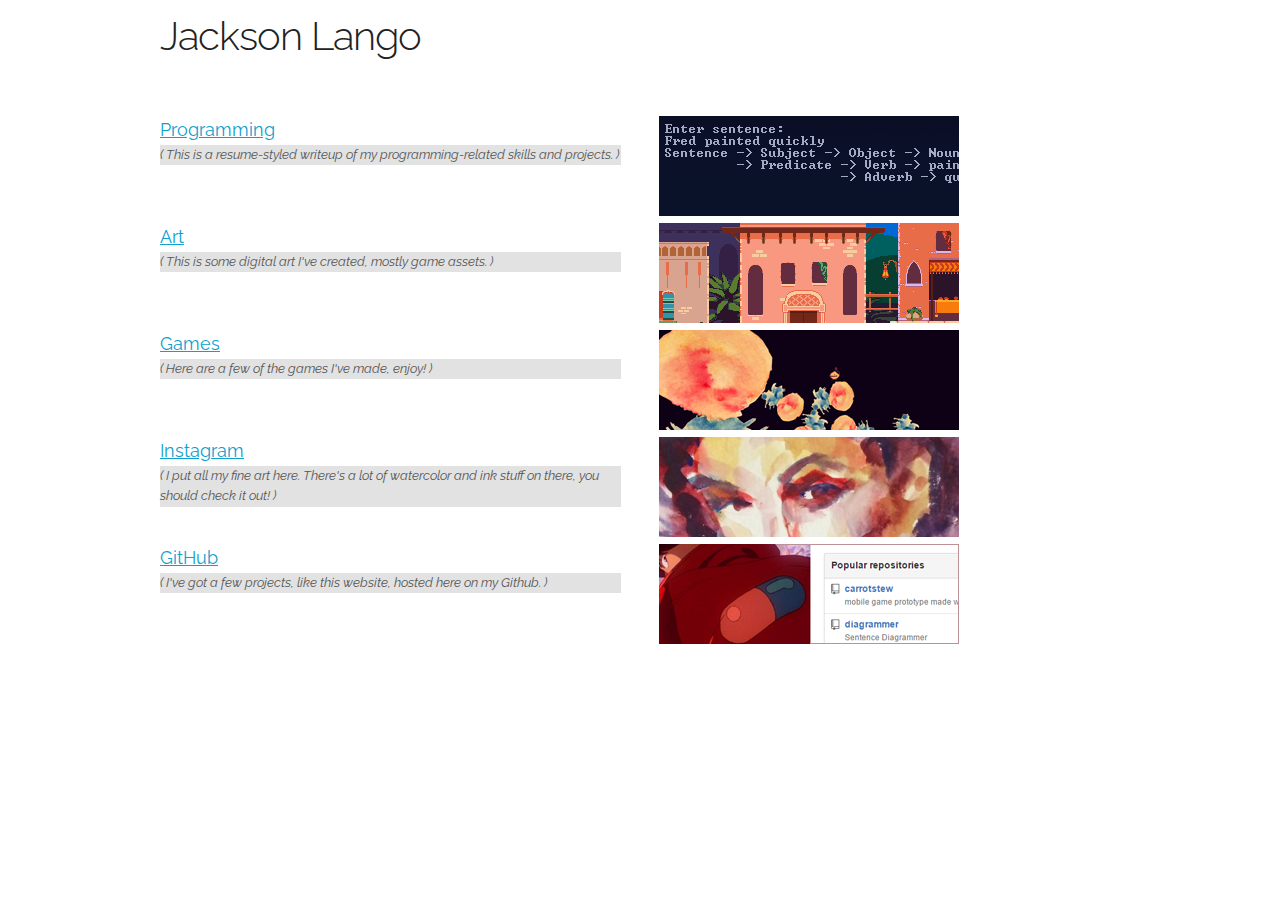
==== commit 7e255029: "switch instagram and github positions" ====
--- a/index.html
+++ b/index.html
@@ -69,6 +69,17 @@
     
     <div class="row">
       <div class="one-half column">
+        <span class="home-link"><a href="https://www.instagram.com/moon_dude">Instagram</a></span>
+        <p class="info info-em">
+          ( I put all my fine art here. There's a lot of watercolor and ink stuff on there, you should check it out! )
+        </p>
+      </div><div class="one-half column">
+        <a href="https://www.instagram.com/moon_dude"><img src="images/instagram.png"></a>
+      </div>
+    </div>
+    
+    <div class="row">
+      <div class="one-half column">
         <span class="home-link"><a href="https://github.com/no1hitjam">GitHub</a></span>
         <p class="info info-em">
           ( I've got a few projects, like this website, hosted here on my Github. )
@@ -78,15 +89,5 @@
       </div>
     </div>
     
-    <div class="row">
-      <div class="one-half column">
-        <span class="home-link"><a href="https://www.instagram.com/moon_dude">Instagram</a></span>
-        <p class="info info-em">
-          ( I put all my fine art here. There's a lot of watercolor and ink stuff on there, you should check it out! )
-        </p>
-      </div><div class="one-half column">
-        <a href="https://www.instagram.com/moon_dude"><img src="images/instagram.png"></a>
-      </div>
-    </div>
   </div>
 </body>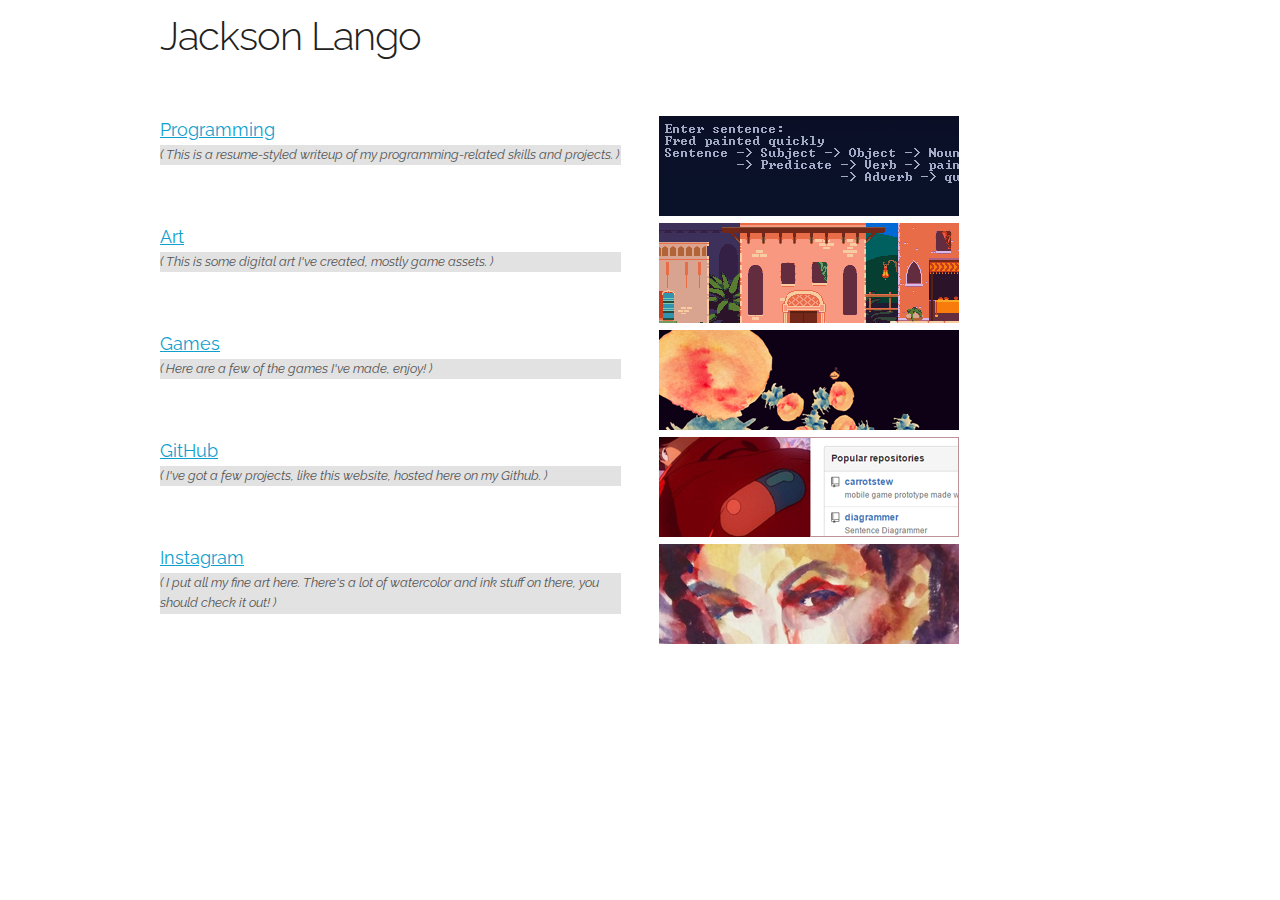
==== commit 7d222d21: "fix instagram image and switch order back" ====
--- a/index.html
+++ b/index.html
@@ -69,17 +69,6 @@
     
     <div class="row">
       <div class="one-half column">
-        <span class="home-link"><a href="https://www.instagram.com/moon_dude">Instagram</a></span>
-        <p class="info info-em">
-          ( I put all my fine art here. There's a lot of watercolor and ink stuff on there, you should check it out! )
-        </p>
-      </div><div class="one-half column">
-        <a href="https://www.instagram.com/moon_dude"><img src="images/instagram.png"></a>
-      </div>
-    </div>
-    
-    <div class="row">
-      <div class="one-half column">
         <span class="home-link"><a href="https://github.com/no1hitjam">GitHub</a></span>
         <p class="info info-em">
           ( I've got a few projects, like this website, hosted here on my Github. )
@@ -89,5 +78,16 @@
       </div>
     </div>
     
+    <div class="row">
+      <div class="one-half column">
+        <span class="home-link"><a href="https://www.instagram.com/moon_dude">Instagram</a></span>
+        <p class="info info-em">
+          ( I put all my fine art here. There's a lot of watercolor and ink stuff on there, you should check it out! )
+        </p>
+      </div><div class="one-half column">
+        <a href="https://www.instagram.com/moon_dude"><img src="images/moon_dude.jpg"></a>
+      </div>
+    </div>
+    
   </div>
 </body>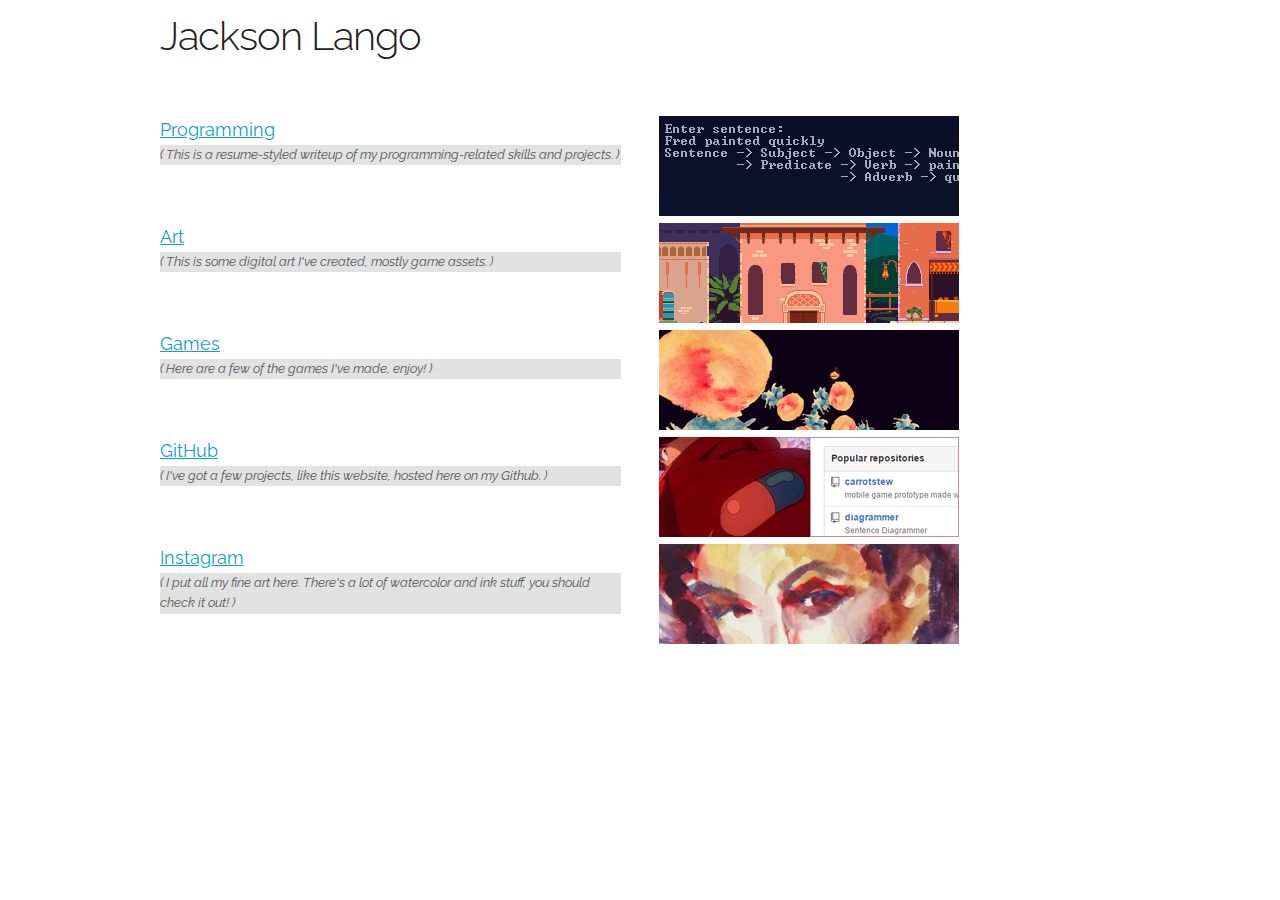
==== commit 01ffeb93: "grammar" ====
--- a/index.html
+++ b/index.html
@@ -82,7 +82,7 @@
       <div class="one-half column">
         <span class="home-link"><a href="https://www.instagram.com/moon_dude">Instagram</a></span>
         <p class="info info-em">
-          ( I put all my fine art here. There's a lot of watercolor and ink stuff on there, you should check it out! )
+          ( I put all my fine art here. There's a lot of watercolor and ink stuff, you should check it out! )
         </p>
       </div><div class="one-half column">
         <a href="https://www.instagram.com/moon_dude"><img src="images/moon_dude.jpg"></a>
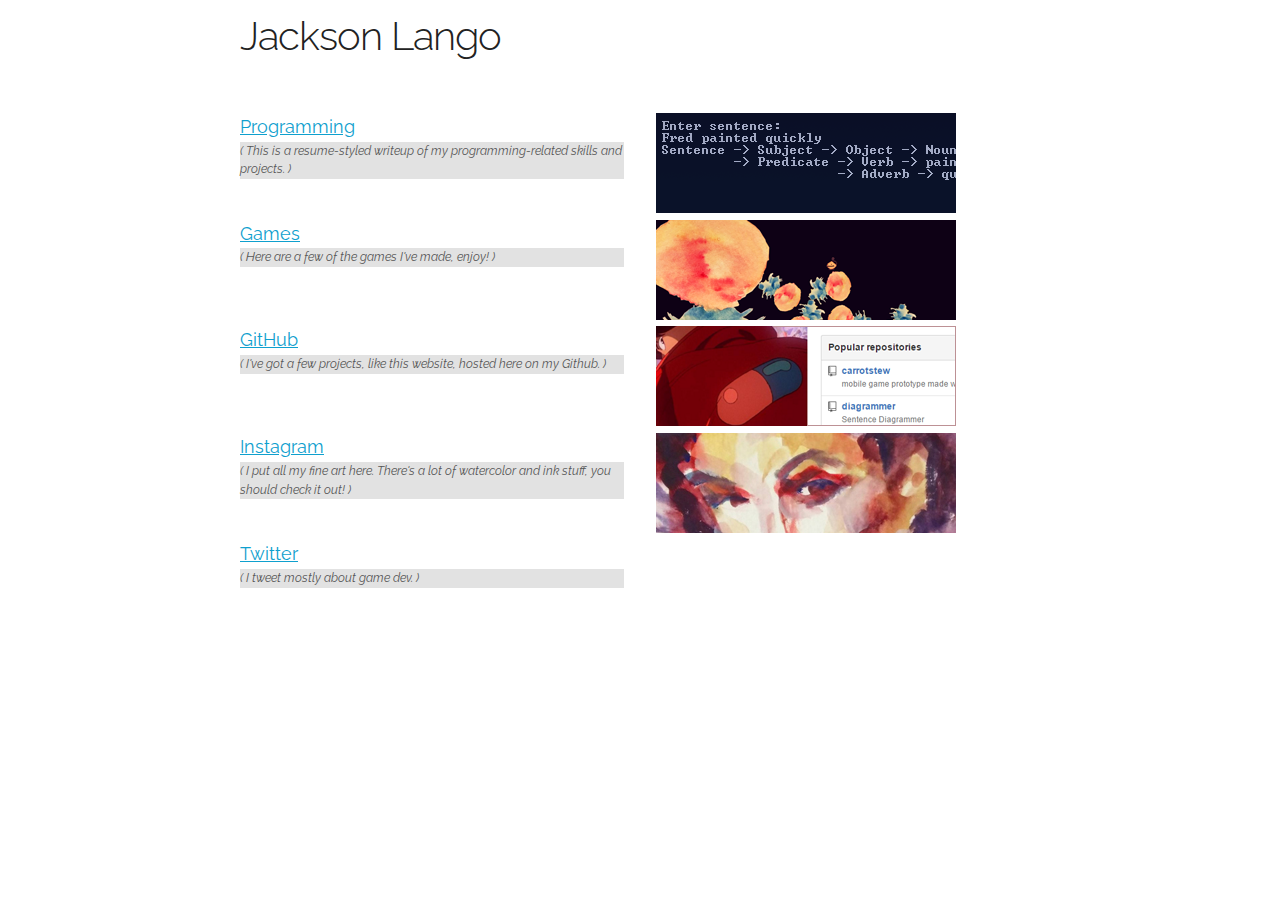
==== commit c8e51b98: "remove art links, add twitter links" ====
--- a/index.html
+++ b/index.html
@@ -44,17 +44,6 @@
         <a href="programming"><img src="images/programming.png"></a>
       </div>
     </div>
-
-    <div class="row">
-      <div class="one-half column">
-        <span class="home-link"><a href="art">Art</a></span>
-        <p class="info info-em">
-          ( This is some digital art I've created, mostly game assets. )
-        </p>
-      </div><div class="one-half column">
-        <a href="art"><img src="images/art.png"></a>
-      </div>
-    </div>
     
     <div class="row">
       <div class="one-half column">
@@ -88,6 +77,15 @@
         <a href="https://www.instagram.com/moon_dude"><img src="images/moon_dude.jpg"></a>
       </div>
     </div>
+
+    <div class="row">
+      <div class="one-half column">
+        <span class="home-link"><a href="https://www.instagram.com/moon_dude">Twitter</a></span>
+        <p class="info info-em">
+          ( I tweet mostly about game dev. )
+        </p>
+      </div>
+    </div>
     
   </div>
 </body>--- a/css/lango.css
+++ b/css/lango.css
@@ -1,3 +1,12 @@
+body {
+  font-size: 1.3em; /* currently ems cause chrome bug misinterpreting rems on body element */
+}
+
+.container {
+  max-width: 800px;
+}
+
+
 h3, h4, h5, h6 {
   margin-bottom: .5rem;
 }
@@ -25,7 +34,7 @@
 }
 
 .info {
-  font-size: .85em; 
+  font-size: .9em; 
   color: #555;
 }
 
